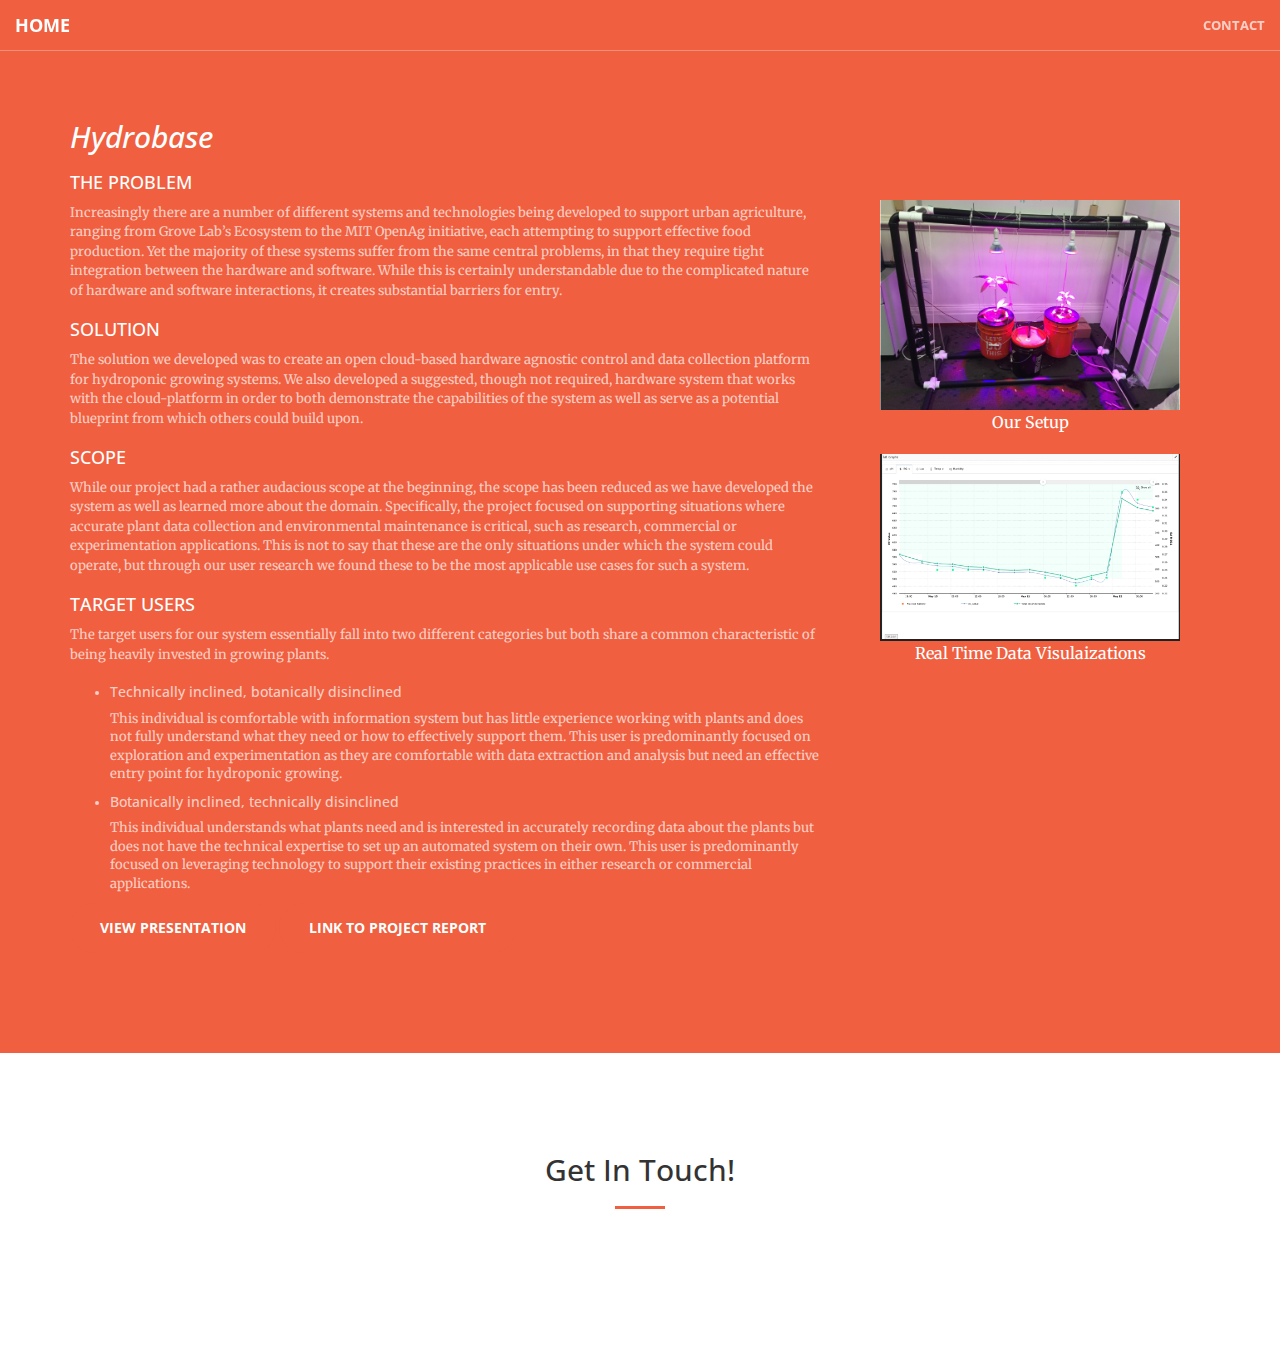
==== schoolyard.html @ 39f6ca3b "init" ====
<!DOCTYPE html>
<html lang="en">

<head>

    <meta charset="utf-8">
    <meta http-equiv="X-UA-Compatible" content="IE=edge">
    <meta name="viewport" content="width=device-width, initial-scale=1">
    <meta name="description" content="">
    <meta name="author" content="">

    <title>Priyam Patel</title>
    <link rel="shortcut icon" href="img/a-icon.ico" />

    <!-- Bootstrap Core CSS -->
    <link rel="stylesheet" href="css/bootstrap.min.css" type="text/css">

    <!-- Custom Fonts -->
    <link href='http://fonts.googleapis.com/css?family=Open+Sans:300italic,400italic,600italic,700italic,800italic,400,300,600,700,800' rel='stylesheet' type='text/css'>
    <link href='http://fonts.googleapis.com/css?family=Merriweather:400,300,300italic,400italic,700,700italic,900,900italic' rel='stylesheet' type='text/css'>
    <link rel="stylesheet" href="font-awesome/css/font-awesome.min.css" type="text/css">

    <!-- Plugin CSS -->
    <link rel="stylesheet" href="css/animate.min.css" type="text/css">

    <!-- Custom CSS -->
    <link rel="stylesheet" href="css/creative.css" type="text/css">

    <!-- HTML5 Shim and Respond.js IE8 support of HTML5 elements and media queries -->
    <!-- WARNING: Respond.js doesn't work if you view the page via file:// -->
    <!--[if lt IE 9]>
        <script src="https://oss.maxcdn.com/libs/html5shiv/3.7.0/html5shiv.js"></script>
        <script src="https://oss.maxcdn.com/libs/respond.js/1.4.2/respond.min.js"></script>
    <![endif]-->

</head>

<body id="page-top">

    <nav id="mainNav" class="navbar navbar-default navbar-fixed-top">
        <div class="container-fluid">
            <!-- Brand and toggle get grouped for better mobile display -->
            <div class="navbar-header">
                <button type="button" class="navbar-toggle collapsed" data-toggle="collapse" data-target="#bs-example-navbar-collapse-1">
                    <span class="sr-only">Toggle navigation</span>
                    <span class="icon-bar"></span>
                    <span class="icon-bar"></span>
                    <span class="icon-bar"></span>
                </button>
                <a class="navbar-brand page-scroll"  href="index.html">Home</a>
            </div>

            <!-- Collect the nav links, forms, and other content for toggling -->
            <div class="collapse navbar-collapse" id="bs-example-navbar-collapse-1">
                <ul class="nav navbar-nav navbar-right">
                    <li>
                        <a class="page-scroll" href="#contact">Contact</a>
                    </li>
                </ul>
            </div>
            <!-- /.navbar-collapse -->
        </div>
        <!-- /.container-fluid -->
    </nav>

    <section class="bg-primary" id="about">
        <div class="container">
            <div class="row">
                <div class="col-lg-8 text-center" style="text-align: left">
                    <!-- <hr class="light"> -->
                    <h2 style="font-style: italic">Hydrobase<h2>
                    <h4>THE PROBLEM</h4>
                    <p class="text-faded" style="font-size: small">
                    Increasingly there are a number of different systems and technologies being developed to support urban agriculture, ranging from Grove Lab’s Ecosystem to the MIT OpenAg initiative, each attempting to support effective food production. Yet the majority of these systems suffer from the same central problems, in that they require tight integration between the hardware and software. While this is certainly understandable due to the complicated nature of hardware and software interactions, it creates substantial barriers for entry.</p>
                    <h4>SOLUTION</h4>
                    <p class="text-faded" style="font-size: small">
                    The solution we developed was to create an open cloud-based hardware agnostic control and data collection platform for hydroponic growing systems. We also developed a suggested, though not required, hardware system that works with the cloud-platform in order to both demonstrate the capabilities of the system as well as serve as a potential blueprint from which others could build upon.
                    </p>
                    <h4>SCOPE</h4>
                    <p class="text-faded" style="font-size: small">
                    While our project had a rather audacious scope at the beginning, the scope has been reduced as we have developed the system as well as learned more about the domain. Specifically, the project focused on supporting situations where accurate plant data collection and environmental maintenance is critical, such as research, commercial or experimentation applications. This is not to say that these are the only situations under which the system could operate, but through our user research we found these to be the most applicable use cases for such a system.
                    </p>
                    <h4>TARGET USERS</h4>
                    <p class="text-faded" style="font-size: small">
                    The target users for our system essentially fall into two different categories but both share a common characteristic of being heavily invested in growing plants.
                    </p>
                    <ul class="text-faded" style="font-size: small">
                        <li>
                            <h5>Technically inclined, botanically disinclined</h5>This individual is comfortable with information system but has little experience working with plants and does not fully understand what they need or how to effectively support them. This user is predominantly focused on exploration and experimentation as they are comfortable with data extraction and analysis but need an effective entry point for hydroponic growing.
                        </li>
                        <li>
                            <h5>Botanically inclined, technically disinclined</h5>This individual understands what plants need and is interested in accurately recording data about the plants but does not have the technical expertise to set up an automated system on their own. This user is predominantly focused on leveraging technology to support their existing practices in either research or commercial applications.
                        </li>
                    </ul> 
                   <a href="https://docs.google.com/presentation/d/1ewfbc-4nWLGnuFK5DeA7jikWK7DlALVheyr765B7KA8/edit?usp=sharing" class="btn btn-primary btn-xl page-scroll" target="_blank">View Presentation</a>
                   <a href="https://docs.google.com/a/berkeley.edu/document/d/1vtCwW_MkwTBmH51UHi6HuffCid3kYy5zv86zx1g8YSg/edit?usp=sharing" class="btn btn-primary btn-xl page-scroll" target="_blank">Link to Project Report</a>
                </div>
                <div class="col-lg-4 text-center" style="padding-top: 100px">
                <img src="img/hydrobase/hydrobase1.png" class="img-responsive" alt="" style="margin :auto" height="300" width="300">
                <p>Our Setup</p>
                <img src="img/hydrobase/hydrobase5.png" class="img-responsive" alt="" style="margin :auto" height="300" width="300">
                <p>Real Time Data Visulaizations</p>
                </div>
            </div>
        </div>
    </section>

    <section id="contact">
        <div class="container">
            <div class="row" class="call-to-action">
                <div class="col-lg-8 col-lg-offset-2 text-center">
                    <h2 class="section-heading">Get In Touch!</h2>
                    <hr class="primary">
                </div>
                <div class="col-lg-2 col-lg-offset-3 text-center">
                    <a href="https://github.com/binnie869" class="fa fa-github fa-3x wow bounceIn"></a>
                </div>
                <div class="col-lg-2  text-center">
                    <a href="https://www.linkedin.com/in/anubhavg1" class="fa fa-linkedin fa-3x wow bounceIn"></a>
                </div>
                <!--div class="col-lg-1 text-center">
                    <a class="fa fa-phone fa-3x wow bounceIn"></i>
                </div-->
                <div class="col-lg-2 text-center">
                    <a href="mailto:anubhav.rg@berkeley.edu" class="fa fa-envelope-o fa-3x wow bounceIn" data-wow-delay=".1s"></a>
                </div>
            </div>
        </div>
    </section>

    <!-- jQuery -->
    <script src="js/jquery.js"></script>

    <!-- Bootstrap Core JavaScript -->
    <script src="js/bootstrap.min.js"></script>

    <!-- Plugin JavaScript -->
    <script src="js/jquery.easing.min.js"></script>
    <script src="js/jquery.fittext.js"></script>
    <script src="js/wow.min.js"></script>

    <!-- Custom Theme JavaScript -->
    <script src="js/creative.js"></script>

</body>

</html>
---- css/creative.css ----
/*!
 * Start Bootstrap - Creative Bootstrap Theme (http://startbootstrap.com)
 * Code licensed under the Apache License v2.0.
 * For details, see http://www.apache.org/licenses/LICENSE-2.0.
 */

html,
body {
    width: 100%;
    height: 100%;
}

body {
    font-family: Merriweather,'Helvetica Neue',Arial,sans-serif;
}

hr {
    max-width: 50px;
    border-color: #f05f40;
    border-width: 3px;
}

hr.light {
    border-color: #fff;
}

a {
    color: #f05f40;
    -webkit-transition: all .35s;
    -moz-transition: all .35s;
    transition: all .35s;
}

a:hover,
a:focus {
    color: #eb3812;
}

h1,
h2,
h3,
h4,
h5,
h6 {
    font-family: 'Open Sans','Helvetica Neue',Arial,sans-serif;
}

p {
    margin-bottom: 20px;
    font-size: 16px;
    line-height: 1.5;
}

.bg-primary {
    background-color: #f05f40;
}

.bg-dark {
    color: #fff;
    background-color: #222;
}

.text-faded {
    color: rgba(255,255,255,.7);
}

section {
    padding: 100px 0;
}

aside {
    padding: 50px 0;
}

.no-padding {
    padding: 0;
}

.navbar-default {
    border-color: rgba(34,34,34,.05);
    font-family: 'Open Sans','Helvetica Neue',Arial,sans-serif;
    background-color: #fff;
    -webkit-transition: all .35s;
    -moz-transition: all .35s;
    transition: all .35s;
}

.navbar-default .navbar-header .navbar-brand {
    text-transform: uppercase;
    font-family: 'Open Sans','Helvetica Neue',Arial,sans-serif;
    font-weight: 700;
    color: #f05f40;
}

.navbar-default .navbar-header .navbar-brand:hover,
.navbar-default .navbar-header .navbar-brand:focus {
    color: #eb3812;
}

.navbar-default .nav > li>a,
.navbar-default .nav>li>a:focus {
    text-transform: uppercase;
    font-size: 13px;
    font-weight: 700;
    color: #222;
}

.navbar-default .nav > li>a:hover,
.navbar-default .nav>li>a:focus:hover {
    color: #f05f40;
}

.navbar-default .nav > li.active>a,
.navbar-default .nav>li.active>a:focus {
    color: #f05f40!important;
    background-color: transparent;
}

.navbar-default .nav > li.active>a:hover,
.navbar-default .nav>li.active>a:focus:hover {
    background-color: transparent;
}

@media(min-width:768px) {
    .navbar-default {
        border-color: rgba(255,255,255,.3);
        background-color: transparent;
    }

    .navbar-default .navbar-header .navbar-brand {
        color: rgba(255,255,255,.7);
    }

    .navbar-default .navbar-header .navbar-brand:hover,
    .navbar-default .navbar-header .navbar-brand:focus {
        color: #fff;
    }

    .navbar-default .nav > li>a,
    .navbar-default .nav>li>a:focus {
        color: rgba(255,255,255,.7);
    }

    .navbar-default .nav > li>a:hover,
    .navbar-default .nav>li>a:focus:hover {
        color: #fff;
    }

    .navbar-default.affix {
        border-color: rgba(34,34,34,.05);
        background-color: #fff;
    }

    .navbar-default.affix .navbar-header .navbar-brand {
        font-size: 14px;
        color: #f05f40;
    }

    .navbar-default.affix .navbar-header .navbar-brand:hover,
    .navbar-default.affix .navbar-header .navbar-brand:focus {
        color: #eb3812;
    }

    .navbar-default.affix .nav > li>a,
    .navbar-default.affix .nav>li>a:focus {
        color: #222;
    }

    .navbar-default.affix .nav > li>a:hover,
    .navbar-default.affix .nav>li>a:focus:hover {
        color: #f05f40;
    }
}

header {
    position: relative;
    width: 100%;
    min-height: auto;
    text-align: center;
    color: #fff;
    background-image: url(../img/header.jpg);
    background-position: center;
    -webkit-background-size: cover;
    -moz-background-size: cover;
    background-size: cover;
    -o-background-size: cover;
}

header .header-content {
    position: relative;
    width: 100%;
    padding: 100px 15px;
    text-align: center;
}

header .header-content .header-content-inner h1 {
    margin-top: 0;
    margin-bottom: 0;
    text-transform: uppercase;
    font-weight: 700;
}

header .header-content .header-content-inner hr {
    margin: 30px auto;
}

header .header-content .header-content-inner p {
    margin-bottom: 50px;
    font-size: 16px;
    font-weight: 300;
    color: rgba(255,255,255,.7);
}

@media(min-width:768px) {
    header {
        min-height: 100%;
    }

    header .header-content {
        position: absolute;
        top: 50%;
        padding: 0 50px;
        -webkit-transform: translateY(-50%);
        -ms-transform: translateY(-50%);
        transform: translateY(-50%);
    }

    header .header-content .header-content-inner {
        margin-right: auto;
        margin-left: auto;
        max-width: 1000px;
    }

    header .header-content .header-content-inner p {
        margin-right: auto;
        margin-left: auto;
        max-width: 80%;
        font-size: 18px;
    }
}

.section-heading {
    margin-top: 0;
}

.service-box {
    margin: 50px auto 0;
    max-width: 400px;
}

@media(min-width:992px) {
    .service-box {
        margin: 20px auto 0;
    }
}

.service-box p {
    margin-bottom: 0;
}

.portfolio-box {
    display: block;
    position: relative;
    margin: 0 auto;
    max-width: 650px;
}

.portfolio-box .portfolio-box-caption {
    display: block;
    position: absolute;
    bottom: 0;
    width: 100%;
    height: 100%;
    text-align: center;
    color: #fff;
    opacity: 0;
    background: rgba(240,95,64,.9);
    -webkit-transition: all .35s;
    -moz-transition: all .35s;
    transition: all .35s;
}

.portfolio-box .portfolio-box-caption .portfolio-box-caption-content {
    position: absolute;
    top: 50%;
    width: 100%;
    text-align: center;
    transform: translateY(-50%);
}

.portfolio-box .portfolio-box-caption .portfolio-box-caption-content .project-category,
.portfolio-box .portfolio-box-caption .portfolio-box-caption-content .project-name {
    padding: 0 15px;
    font-family: 'Open Sans','Helvetica Neue',Arial,sans-serif;
}

.portfolio-box .portfolio-box-caption .portfolio-box-caption-content .project-category {
    text-transform: uppercase;
    font-size: 14px;
    font-weight: 600;
}

.portfolio-box .portfolio-box-caption .portfolio-box-caption-content .project-name {
    font-size: 18px;
}

.portfolio-box:hover .portfolio-box-caption {
    opacity: 1;
}

@media(min-width:768px) {
    .portfolio-box .portfolio-box-caption .portfolio-box-caption-content .project-category {
        font-size: 16px;
    }

    .portfolio-box .portfolio-box-caption .portfolio-box-caption-content .project-name {
        font-size: 22px;
    }
}

.call-to-action h2 {
    margin: 0 auto 20px;
}

.text-primary {
    color: #f05f40;
}

.no-gutter > [class*=col-] {
    padding-right: 0;
    padding-left: 0;
}

.btn-default {
    border-color: #fff;
    color: #222;
    background-color: #fff;
    -webkit-transition: all .35s;
    -moz-transition: all .35s;
    transition: all .35s;
}

.btn-default:hover,
.btn-default:focus,
.btn-default.focus,
.btn-default:active,
.btn-default.active,
.open > .dropdown-toggle.btn-default {
    border-color: #ededed;
    color: #222;
    background-color: #f2f2f2;
}

.btn-default:active,
.btn-default.active,
.open > .dropdown-toggle.btn-default {
    background-image: none;
}

.btn-default.disabled,
.btn-default[disabled],
fieldset[disabled] .btn-default,
.btn-default.disabled:hover,
.btn-default[disabled]:hover,
fieldset[disabled] .btn-default:hover,
.btn-default.disabled:focus,
.btn-default[disabled]:focus,
fieldset[disabled] .btn-default:focus,
.btn-default.disabled.focus,
.btn-default[disabled].focus,
fieldset[disabled] .btn-default.focus,
.btn-default.disabled:active,
.btn-default[disabled]:active,
fieldset[disabled] .btn-default:active,
.btn-default.disabled.active,
.btn-default[disabled].active,
fieldset[disabled] .btn-default.active {
    border-color: #fff;
    background-color: #fff;
}

.btn-default .badge {
    color: #fff;
    background-color: #222;
}

.btn-primary {
    border-color: #f05f40;
    color: #fff;
    background-color: #f05f40;
    -webkit-transition: all .35s;
    -moz-transition: all .35s;
    transition: all .35s;
}

.btn-primary:hover,
.btn-primary:focus,
.btn-primary.focus,
.btn-primary:active,
.btn-primary.active,
.open > .dropdown-toggle.btn-primary {
    border-color: #ed431f;
    color: #fff;
    background-color: #ee4b28;
}

.btn-primary:active,
.btn-primary.active,
.open > .dropdown-toggle.btn-primary {
    background-image: none;
}

.btn-primary.disabled,
.btn-primary[disabled],
fieldset[disabled] .btn-primary,
.btn-primary.disabled:hover,
.btn-primary[disabled]:hover,
fieldset[disabled] .btn-primary:hover,
.btn-primary.disabled:focus,
.btn-primary[disabled]:focus,
fieldset[disabled] .btn-primary:focus,
.btn-primary.disabled.focus,
.btn-primary[disabled].focus,
fieldset[disabled] .btn-primary.focus,
.btn-primary.disabled:active,
.btn-primary[disabled]:active,
fieldset[disabled] .btn-primary:active,
.btn-primary.disabled.active,
.btn-primary[disabled].active,
fieldset[disabled] .btn-primary.active {
    border-color: #f05f40;
    background-color: #f05f40;
}

.btn-primary .badge {
    color: #f05f40;
    background-color: #fff;
}

.btn {
    border: 0;
    border-radius: 300px;
    text-transform: uppercase;
    font-family: 'Open Sans','Helvetica Neue',Arial,sans-serif;
    font-weight: 700;
}

.btn-xl {
    padding: 15px 30px;
}

::-moz-selection {
    text-shadow: none;
    color: #fff;
    background: #222;
}

::selection {
    text-shadow: none;
    color: #fff;
    background: #222;
}

img::selection {
    color: #fff;
    background: 0 0;
}

img::-moz-selection {
    color: #fff;
    background: 0 0;
}

body {
    webkit-tap-highlight-color: #222;
}
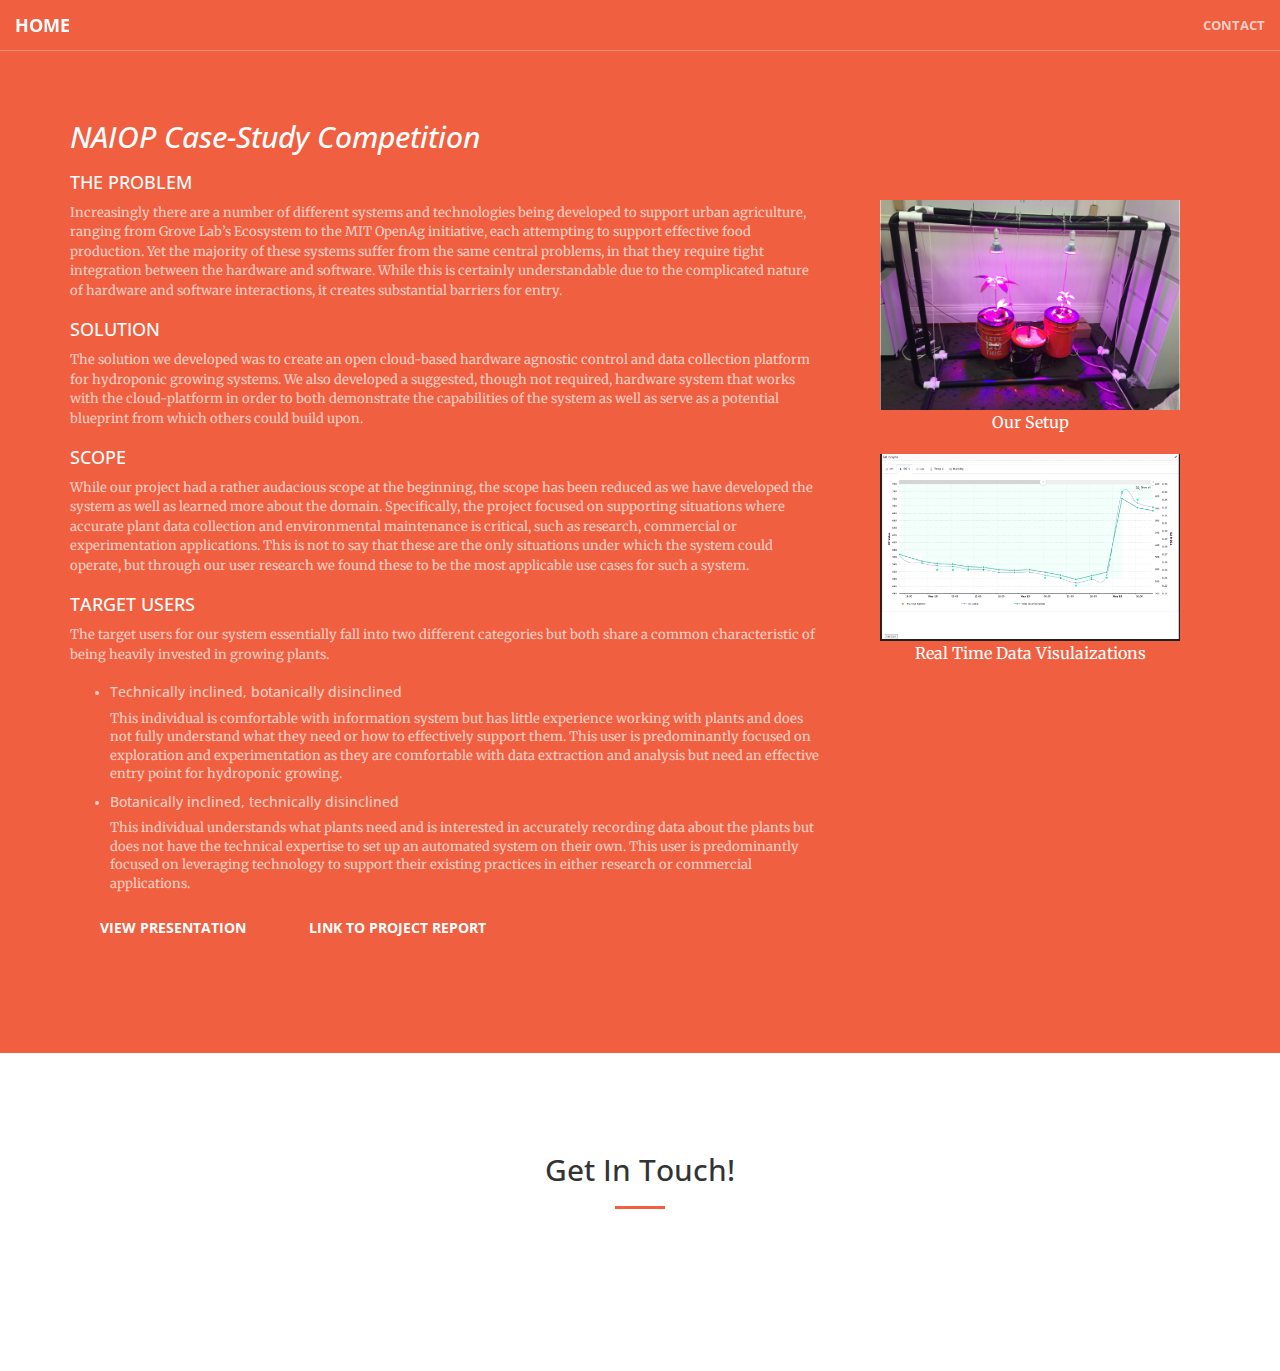
==== commit 40a22caf: "init" ====
--- a/schoolyard.html
+++ b/schoolyard.html
@@ -10,7 +10,7 @@
     <meta name="author" content="">
 
     <title>Priyam Patel</title>
-    <link rel="shortcut icon" href="img/a-icon.ico" />
+    <link rel="shortcut icon" href="img/letter-p.png" />
 
     <!-- Bootstrap Core CSS -->
     <link rel="stylesheet" href="css/bootstrap.min.css" type="text/css">
@@ -25,13 +25,6 @@
 
     <!-- Custom CSS -->
     <link rel="stylesheet" href="css/creative.css" type="text/css">
-
-    <!-- HTML5 Shim and Respond.js IE8 support of HTML5 elements and media queries -->
-    <!-- WARNING: Respond.js doesn't work if you view the page via file:// -->
-    <!--[if lt IE 9]>
-        <script src="https://oss.maxcdn.com/libs/html5shiv/3.7.0/html5shiv.js"></script>
-        <script src="https://oss.maxcdn.com/libs/respond.js/1.4.2/respond.min.js"></script>
-    <![endif]-->
 
 </head>
 
@@ -68,7 +61,7 @@
             <div class="row">
                 <div class="col-lg-8 text-center" style="text-align: left">
                     <!-- <hr class="light"> -->
-                    <h2 style="font-style: italic">Hydrobase<h2>
+                    <h2 style="font-style: italic">NAIOP Case-Study Competition<h2>
                     <h4>THE PROBLEM</h4>
                     <p class="text-faded" style="font-size: small">
                     Increasingly there are a number of different systems and technologies being developed to support urban agriculture, ranging from Grove Lab’s Ecosystem to the MIT OpenAg initiative, each attempting to support effective food production. Yet the majority of these systems suffer from the same central problems, in that they require tight integration between the hardware and software. While this is certainly understandable due to the complicated nature of hardware and software interactions, it creates substantial barriers for entry.</p>
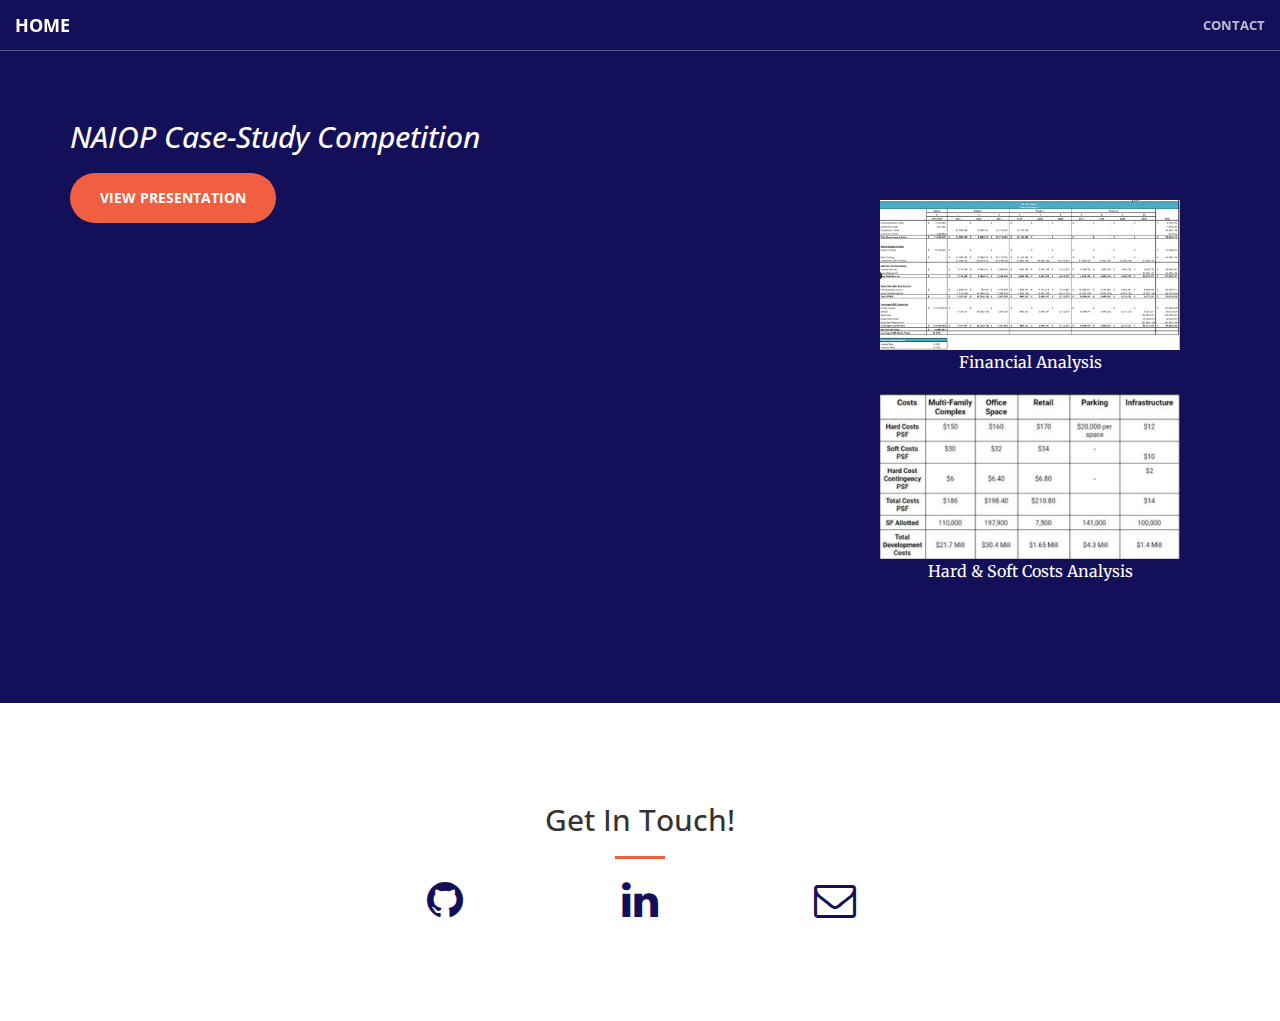
==== commit 5a1dd1c4: "init" ====
--- a/schoolyard.html
+++ b/schoolyard.html
@@ -62,7 +62,7 @@
                 <div class="col-lg-8 text-center" style="text-align: left">
                     <!-- <hr class="light"> -->
                     <h2 style="font-style: italic">NAIOP Case-Study Competition<h2>
-                    <h4>THE PROBLEM</h4>
+                    <!-- <h4>THE PROBLEM</h4>
                     <p class="text-faded" style="font-size: small">
                     Increasingly there are a number of different systems and technologies being developed to support urban agriculture, ranging from Grove Lab’s Ecosystem to the MIT OpenAg initiative, each attempting to support effective food production. Yet the majority of these systems suffer from the same central problems, in that they require tight integration between the hardware and software. While this is certainly understandable due to the complicated nature of hardware and software interactions, it creates substantial barriers for entry.</p>
                     <h4>SOLUTION</h4>
@@ -84,15 +84,15 @@
                         <li>
                             <h5>Botanically inclined, technically disinclined</h5>This individual understands what plants need and is interested in accurately recording data about the plants but does not have the technical expertise to set up an automated system on their own. This user is predominantly focused on leveraging technology to support their existing practices in either research or commercial applications.
                         </li>
-                    </ul> 
-                   <a href="https://docs.google.com/presentation/d/1ewfbc-4nWLGnuFK5DeA7jikWK7DlALVheyr765B7KA8/edit?usp=sharing" class="btn btn-primary btn-xl page-scroll" target="_blank">View Presentation</a>
-                   <a href="https://docs.google.com/a/berkeley.edu/document/d/1vtCwW_MkwTBmH51UHi6HuffCid3kYy5zv86zx1g8YSg/edit?usp=sharing" class="btn btn-primary btn-xl page-scroll" target="_blank">Link to Project Report</a>
+                    </ul>  -->
+                   <a href="https://drive.google.com/file/d/1tRuDPwq-L5T9GM-N_yVaOY6z1_jHgv2t/view?usp=sharing" class="btn btn-primary btn-xl page-scroll" target="_blank">View Presentation</a>
+                   <!-- <a href="https://docs.google.com/a/berkeley.edu/document/d/1vtCwW_MkwTBmH51UHi6HuffCid3kYy5zv86zx1g8YSg/edit?usp=sharing" class="btn btn-primary btn-xl page-scroll" target="_blank">Link to Project Report</a> -->
                 </div>
                 <div class="col-lg-4 text-center" style="padding-top: 100px">
-                <img src="img/hydrobase/hydrobase1.png" class="img-responsive" alt="" style="margin :auto" height="300" width="300">
-                <p>Our Setup</p>
-                <img src="img/hydrobase/hydrobase5.png" class="img-responsive" alt="" style="margin :auto" height="300" width="300">
-                <p>Real Time Data Visulaizations</p>
+                <img src="img/hydrobase/NAIOP - Fin Analysis.png" class="img-responsive" alt="" style="margin :auto" height="300" width="300">
+                <p>Financial Analysis</p>
+                <img src="img/hydrobase/NAIOP - Soft & Hard Cost Analysis.png" class="img-responsive" alt="" style="margin :auto" height="300" width="300">
+                <p>Hard & Soft Costs Analysis</p>
                 </div>
             </div>
         </div>
--- a/css/creative.css
+++ b/css/creative.css
@@ -25,7 +25,8 @@
 }
 
 a {
-    color: #f05f40;
+     /* color: #f05f40; */
+    color: #140f59;
     -webkit-transition: all .35s;
     -moz-transition: all .35s;
     transition: all .35s;
@@ -33,7 +34,8 @@
 
 a:hover,
 a:focus {
-    color: #eb3812;
+    /* Default color color: #eb3812; */
+    color: #140f59;
 }
 
 h1,
@@ -52,7 +54,8 @@
 }
 
 .bg-primary {
-    background-color: #f05f40;
+    /* Default color background-color: #f05f40; */
+    background-color: #140f59;
 }
 
 .bg-dark {
@@ -274,7 +277,8 @@
     text-align: center;
     color: #fff;
     opacity: 0;
-    background: rgba(240,95,64,.9);
+    /* background: rgba(240,95,64,.9); */
+    background: rgba(77, 49, 139, 0.784);
     -webkit-transition: all .35s;
     -moz-transition: all .35s;
     transition: all .35s;
@@ -471,6 +475,6 @@
     background: 0 0;
 }
 
-body {
+/* body {
     webkit-tap-highlight-color: #222;
-}+} */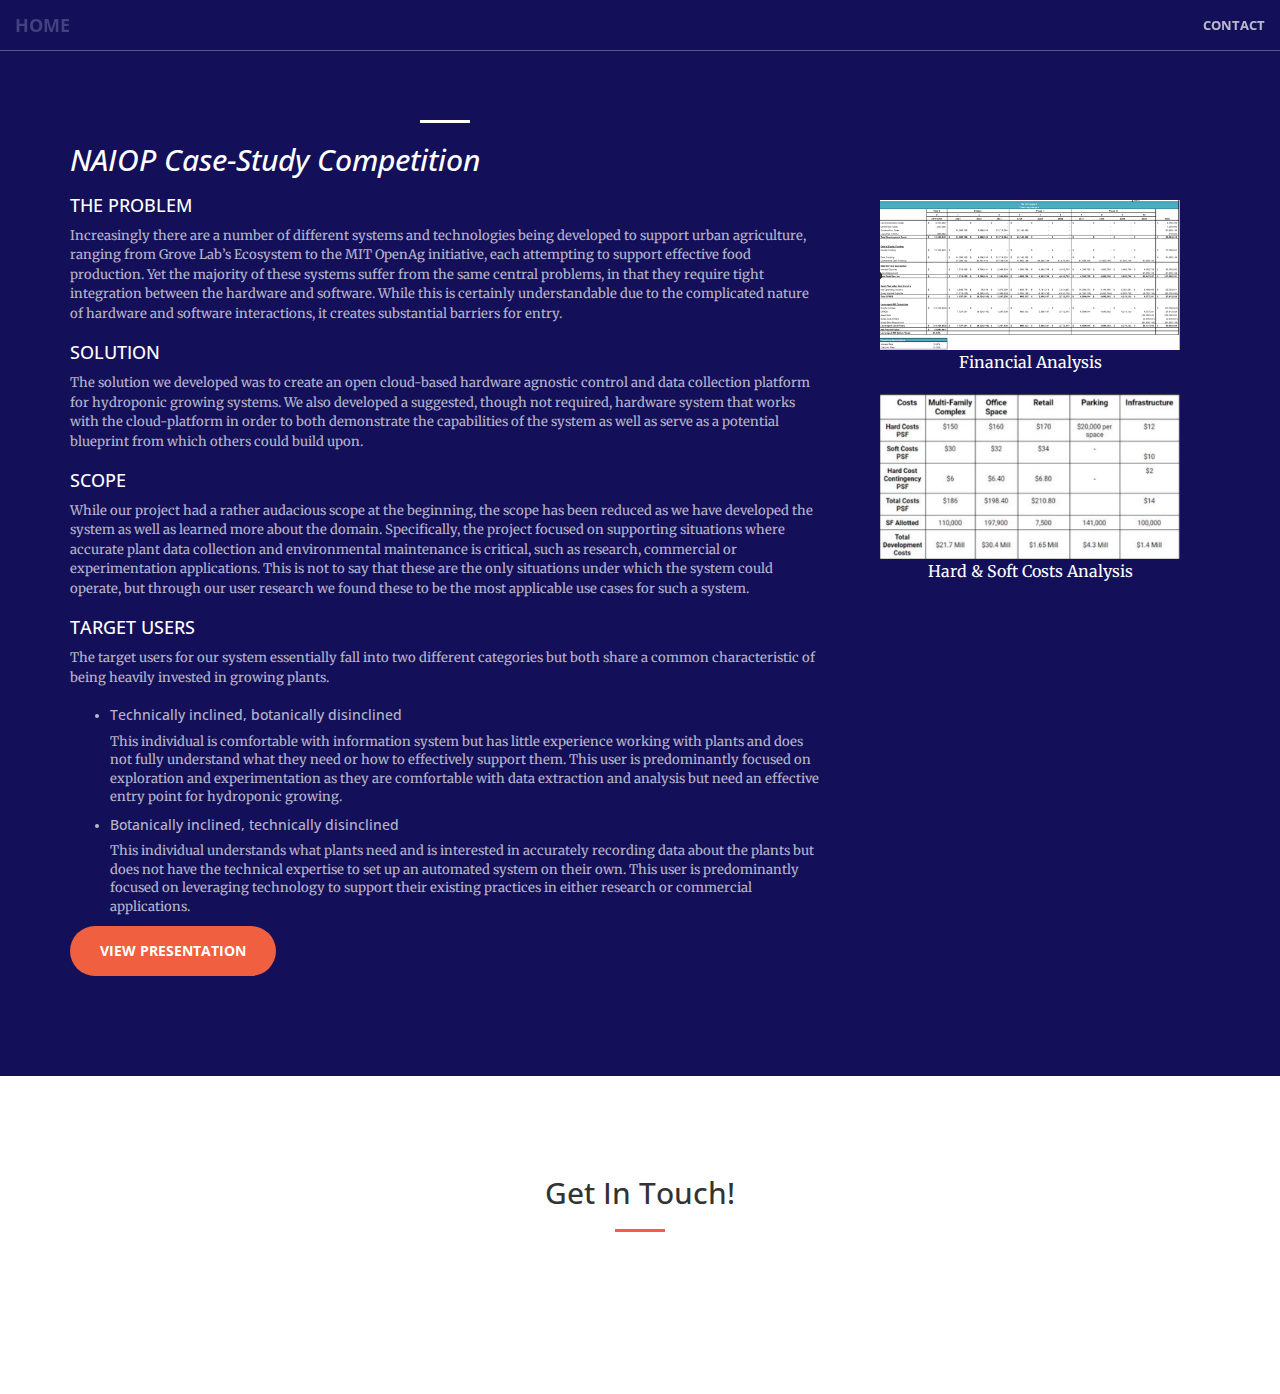
==== commit e12cfcb8: "modified:   schoolyard.html" ====
--- a/schoolyard.html
+++ b/schoolyard.html
@@ -60,9 +60,9 @@
         <div class="container">
             <div class="row">
                 <div class="col-lg-8 text-center" style="text-align: left">
-                    <!-- <hr class="light"> -->
+                    <hr class="light">
                     <h2 style="font-style: italic">NAIOP Case-Study Competition<h2>
-                    <!-- <h4>THE PROBLEM</h4>
+                    <h4>THE PROBLEM</h4>
                     <p class="text-faded" style="font-size: small">
                     Increasingly there are a number of different systems and technologies being developed to support urban agriculture, ranging from Grove Lab’s Ecosystem to the MIT OpenAg initiative, each attempting to support effective food production. Yet the majority of these systems suffer from the same central problems, in that they require tight integration between the hardware and software. While this is certainly understandable due to the complicated nature of hardware and software interactions, it creates substantial barriers for entry.</p>
                     <h4>SOLUTION</h4>
@@ -84,7 +84,7 @@
                         <li>
                             <h5>Botanically inclined, technically disinclined</h5>This individual understands what plants need and is interested in accurately recording data about the plants but does not have the technical expertise to set up an automated system on their own. This user is predominantly focused on leveraging technology to support their existing practices in either research or commercial applications.
                         </li>
-                    </ul>  -->
+                    </ul> 
                    <a href="https://drive.google.com/file/d/1tRuDPwq-L5T9GM-N_yVaOY6z1_jHgv2t/view?usp=sharing" class="btn btn-primary btn-xl page-scroll" target="_blank">View Presentation</a>
                    <!-- <a href="https://docs.google.com/a/berkeley.edu/document/d/1vtCwW_MkwTBmH51UHi6HuffCid3kYy5zv86zx1g8YSg/edit?usp=sharing" class="btn btn-primary btn-xl page-scroll" target="_blank">Link to Project Report</a> -->
                 </div>
--- a/css/creative.css
+++ b/css/creative.css
@@ -110,12 +110,14 @@
 
 .navbar-default .nav > li>a:hover,
 .navbar-default .nav>li>a:focus:hover {
-    color: #f05f40;
+    /* color: #f05f40; */
+    color: #140f59;
 }
 
 .navbar-default .nav > li.active>a,
 .navbar-default .nav>li.active>a:focus {
-    color: #f05f40!important;
+    /* color: #f05f40!important; */
+    color: #140f59!important;
     background-color: transparent;
 }
 
@@ -136,7 +138,8 @@
 
     .navbar-default .navbar-header .navbar-brand:hover,
     .navbar-default .navbar-header .navbar-brand:focus {
-        color: #fff;
+        /* color: #fff; */
+        color: #444081;
     }
 
     .navbar-default .nav > li>a,
@@ -146,7 +149,8 @@
 
     .navbar-default .nav > li>a:hover,
     .navbar-default .nav>li>a:focus:hover {
-        color: #fff;
+        /* color: #fff; */
+        color: #444081;
     }
 
     .navbar-default.affix {
@@ -156,12 +160,14 @@
 
     .navbar-default.affix .navbar-header .navbar-brand {
         font-size: 14px;
-        color: #f05f40;
+        /* color: #f05f40; */
+        color: #140f59;
     }
 
     .navbar-default.affix .navbar-header .navbar-brand:hover,
     .navbar-default.affix .navbar-header .navbar-brand:focus {
-        color: #eb3812;
+        /* color: #eb3812; */
+        color: #140f59;
     }
 
     .navbar-default.affix .nav > li>a,
@@ -171,7 +177,8 @@
 
     .navbar-default.affix .nav > li>a:hover,
     .navbar-default.affix .nav>li>a:focus:hover {
-        color: #f05f40;
+        /* color: #f05f40; */
+        color: #140f59;
     }
 }
 
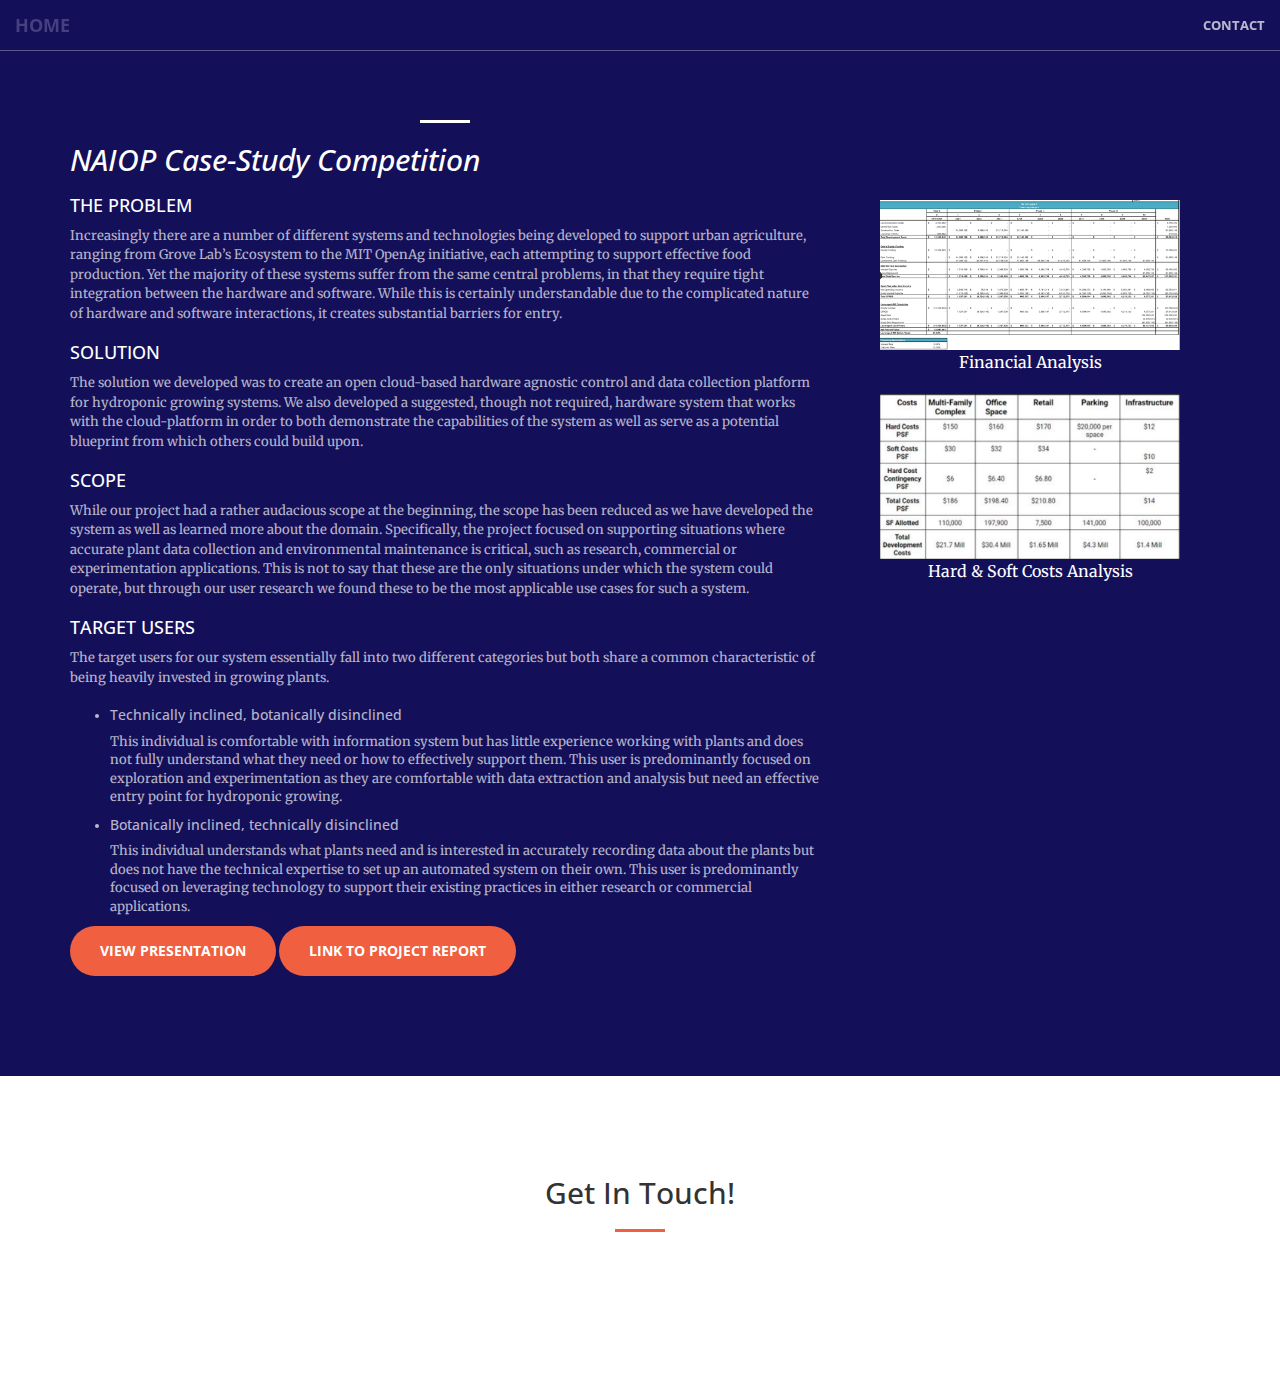
==== commit 8364eb05: "init   schoolyard.html" ====
--- a/schoolyard.html
+++ b/schoolyard.html
@@ -86,7 +86,7 @@
                         </li>
                     </ul> 
                    <a href="https://drive.google.com/file/d/1tRuDPwq-L5T9GM-N_yVaOY6z1_jHgv2t/view?usp=sharing" class="btn btn-primary btn-xl page-scroll" target="_blank">View Presentation</a>
-                   <!-- <a href="https://docs.google.com/a/berkeley.edu/document/d/1vtCwW_MkwTBmH51UHi6HuffCid3kYy5zv86zx1g8YSg/edit?usp=sharing" class="btn btn-primary btn-xl page-scroll" target="_blank">Link to Project Report</a> -->
+                   <a href="https://docs.google.com/a/berkeley.edu/document/d/1vtCwW_MkwTBmH51UHi6HuffCid3kYy5zv86zx1g8YSg/edit?usp=sharing" class="btn btn-primary btn-xl page-scroll" target="_blank">Link to Project Report</a>
                 </div>
                 <div class="col-lg-4 text-center" style="padding-top: 100px">
                 <img src="img/hydrobase/NAIOP - Fin Analysis.png" class="img-responsive" alt="" style="margin :auto" height="300" width="300">
